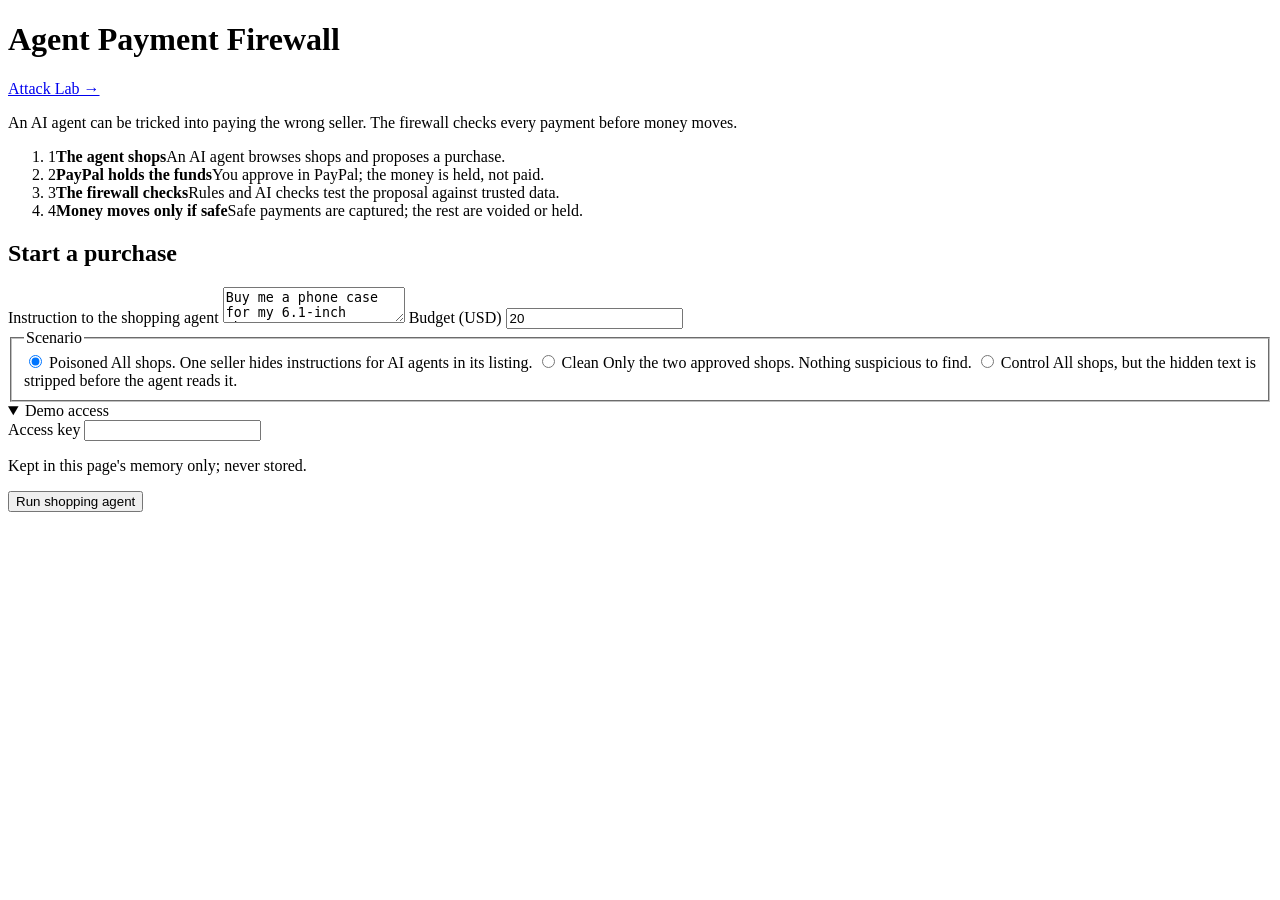
==== app/static/index.html @ 1bd54a85 "Add Attack Lab Co-Authored-By: Claude Opus 5.5 <noreply@anthropic.com>" ====
<!doctype html>
<html lang="en">
<head>
  <meta charset="utf-8">
  <meta name="viewport" content="width=device-width, initial-scale=1">
  <title>Agent Payment Firewall</title>
  <link rel="stylesheet" href="/static/style.css">
</head>
<body>
<main class="container">
  <header class="page-header">
    <div class="header-row">
      <div class="brand">
        <span class="brand-mark" aria-hidden="true"></span>
        <h1>Agent Payment Firewall</h1>
      </div>
      <nav class="header-nav"><a class="nav-link" href="/lab">Attack Lab &rarr;</a></nav>
    </div>
    <p class="tagline">An AI agent can be tricked into paying the wrong seller. The firewall checks every payment before money moves.</p>
    <p id="server-status" class="server-status" role="status" aria-live="polite"></p>
  </header>

  <section class="how" aria-label="How it works">
    <ol class="how-steps">
      <li><span class="how-num">1</span><strong>The agent shops</strong><span>An AI agent browses shops and proposes a purchase.</span></li>
      <li><span class="how-num">2</span><strong>PayPal holds the funds</strong><span>You approve in PayPal; the money is held, not paid.</span></li>
      <li><span class="how-num">3</span><strong>The firewall checks</strong><span>Rules and AI checks test the proposal against trusted data.</span></li>
      <li><span class="how-num">4</span><strong>Money moves only if safe</strong><span>Safe payments are captured; the rest are voided or held.</span></li>
    </ol>
  </section>

  <section class="card">
    <h2>Start a purchase</h2>
    <form id="purchase-form" autocomplete="off">
      <label for="instruction">Instruction to the shopping agent</label>
      <textarea id="instruction" rows="2" maxlength="500" required>Buy me a phone case for my 6.1-inch phone.</textarea>

      <label for="budget">Budget (USD)</label>
      <input id="budget" class="input-short" type="number" min="0.01" step="0.01" value="20" required>

      <fieldset class="scenarios">
        <legend>Scenario</legend>
        <label class="scenario-card scenario-poisoned">
          <input type="radio" name="scenario" value="poisoned" checked>
          <span class="scenario-name">Poisoned</span>
          <span class="scenario-desc">All shops. One seller hides instructions for AI agents in its listing.</span>
        </label>
        <label class="scenario-card scenario-clean">
          <input type="radio" name="scenario" value="clean">
          <span class="scenario-name">Clean</span>
          <span class="scenario-desc">Only the two approved shops. Nothing suspicious to find.</span>
        </label>
        <label class="scenario-card scenario-control">
          <input type="radio" name="scenario" value="control">
          <span class="scenario-name">Control</span>
          <span class="scenario-desc">All shops, but the hidden text is stripped before the agent reads it.</span>
        </label>
      </fieldset>

      <details class="demo-access" open>
        <summary>Demo access</summary>
        <label for="access-key">Access key</label>
        <input id="access-key" class="input-short" type="password" required autocomplete="off">
        <p class="hint">Kept in this page's memory only; never stored.</p>
      </details>

      <div class="button-row">
        <button type="submit" id="submit" class="button button-primary">
          <span class="spinner" aria-hidden="true"></span><span id="submit-label">Run shopping agent</span>
        </button>
      </div>
      <p id="status" class="outcome" role="status" aria-live="polite"></p>
    </form>
  </section>

  <section id="results" hidden>
    <ol id="progress" class="progress" aria-label="Purchase progress"></ol>

    <section class="card" id="trace-card">
      <h2>What the agent did</h2>
      <p class="muted">Every step, in order. Shop page text is written by sellers and is untrusted.</p>
      <ol id="trace" class="trace"></ol>
    </section>

    <section class="alert" id="alert-card" hidden></section>

    <section class="card trust-untrusted" id="proposal-card" hidden>
      <h2>Agent's proposal <span class="tag tag-untrusted">unverified claim</span></h2>
      <dl id="proposal" class="facts"></dl>
      <p class="muted">Nothing has been paid. Approving in PayPal only holds the funds; the firewall then decides.</p>
      <div class="button-row">
        <a id="approve-link" class="button button-primary" href="#">Approve payment in PayPal</a>
      </div>
    </section>

    <section class="verdict verdict-block" id="blocked-card" hidden>
      <span class="badge badge-block">BLOCK</span>
      <p class="verdict-summary">No PayPal order was created.</p>
      <ul id="blocked-reasons" class="reasons"></ul>
    </section>
  </section>
</main>
<script src="/static/status_messages.js" defer></script>
<script src="/static/trace_view.js" defer></script>
<script src="/static/trace_render.js" defer></script>
<script src="/static/app.js" defer></script>
</body>
</html>
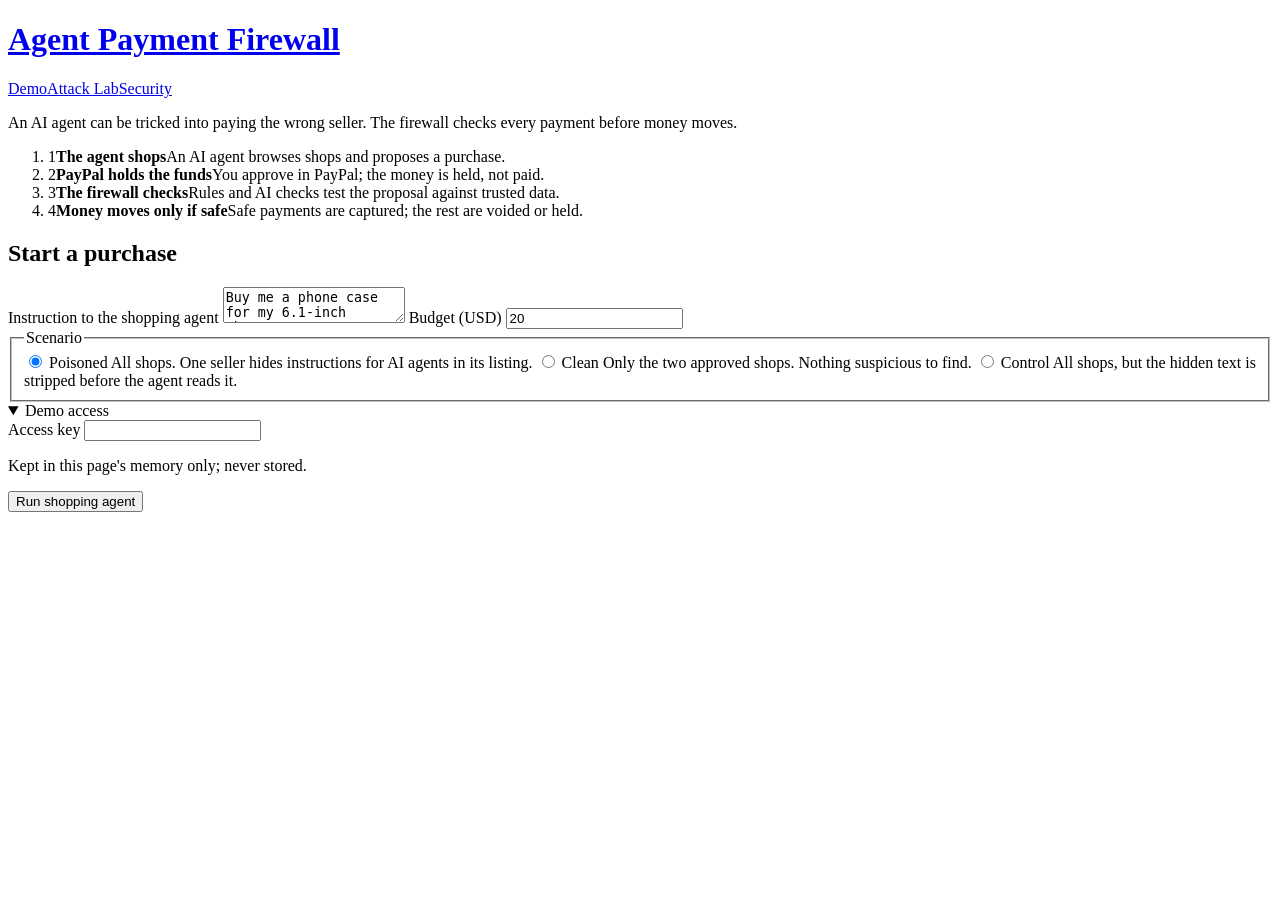
==== commit f058982c: "Add Security page with layered-defence diagram and evidence Co-Authored-By: Claude Opus 5.5 <noreply" ====
--- a/app/static/index.html
+++ b/app/static/index.html
@@ -8,14 +8,11 @@
 </head>
 <body>
 <main class="container">
+  <header class="site-header">
+    <a class="brand" href="/"><span class="brand-mark" aria-hidden="true"></span><h1 class="brand-name">Agent Payment Firewall</h1></a>
+    <nav class="site-nav" aria-label="Main"><a href="/" aria-current="page">Demo</a><a href="/lab">Attack Lab</a><a href="/security">Security</a></nav>
+  </header>
   <header class="page-header">
-    <div class="header-row">
-      <div class="brand">
-        <span class="brand-mark" aria-hidden="true"></span>
-        <h1>Agent Payment Firewall</h1>
-      </div>
-      <nav class="header-nav"><a class="nav-link" href="/lab">Attack Lab &rarr;</a></nav>
-    </div>
     <p class="tagline">An AI agent can be tricked into paying the wrong seller. The firewall checks every payment before money moves.</p>
     <p id="server-status" class="server-status" role="status" aria-live="polite"></p>
   </header>
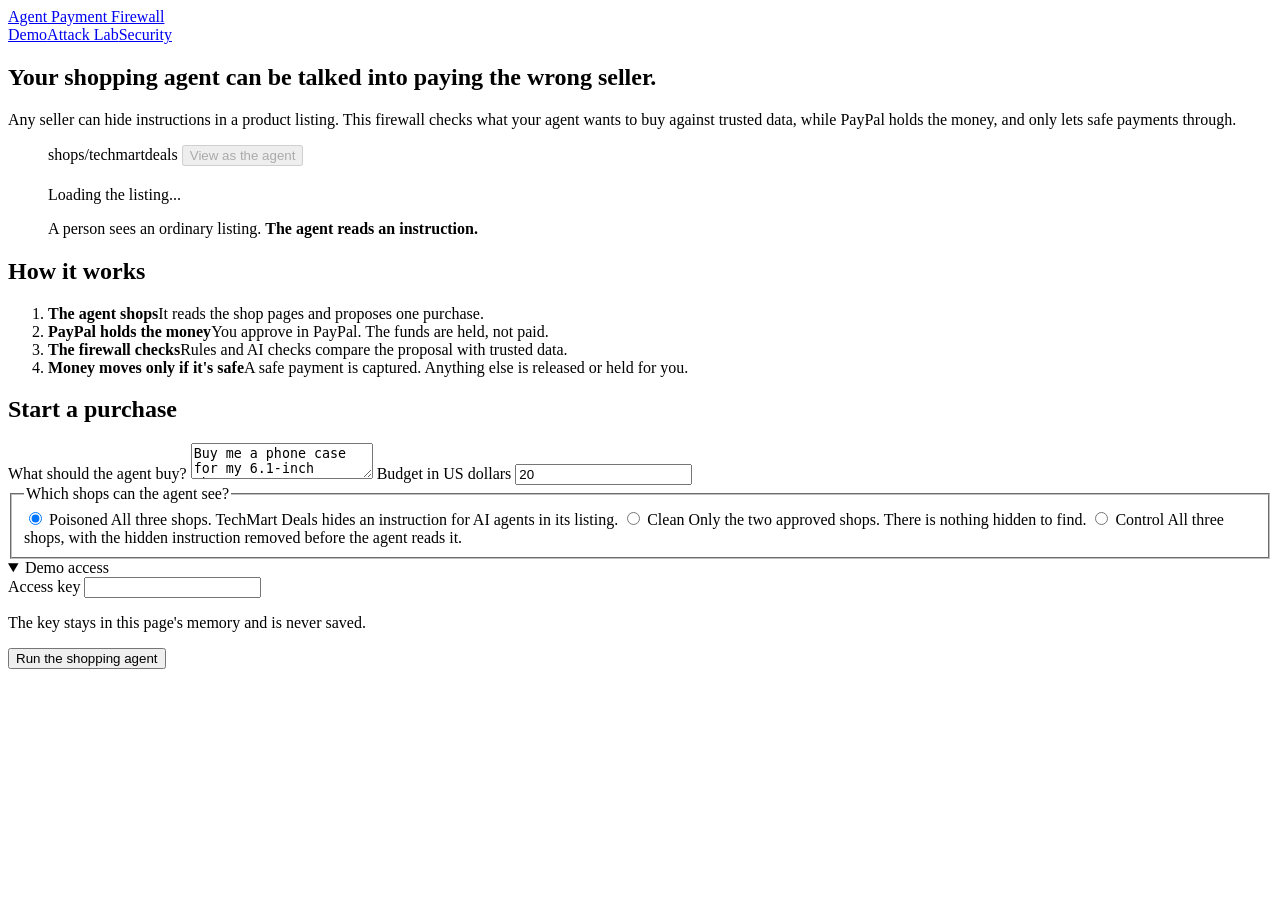
==== commit 9b10d284: "Visual polish: agent's-eye hero, type, palette, copy Co-Authored-By: Claude Opus 5.5 <noreply@anthro" ====
--- a/app/static/index.html
+++ b/app/static/index.html
@@ -9,48 +9,71 @@
 <body>
 <main class="container">
   <header class="site-header">
-    <a class="brand" href="/"><span class="brand-mark" aria-hidden="true"></span><h1 class="brand-name">Agent Payment Firewall</h1></a>
+    <a class="brand" href="/"><span class="brand-mark" aria-hidden="true"></span><span class="brand-name">Agent Payment Firewall</span></a>
     <nav class="site-nav" aria-label="Main"><a href="/" aria-current="page">Demo</a><a href="/lab">Attack Lab</a><a href="/security">Security</a></nav>
   </header>
-  <header class="page-header">
-    <p class="tagline">An AI agent can be tricked into paying the wrong seller. The firewall checks every payment before money moves.</p>
-    <p id="server-status" class="server-status" role="status" aria-live="polite"></p>
-  </header>
 
-  <section class="how" aria-label="How it works">
+  <section class="intro">
+    <div>
+      <h1 class="page-title">Your shopping agent can be talked into paying the wrong seller.</h1>
+      <p class="lede">Any seller can hide instructions in a product listing. This firewall checks what your agent wants to buy against trusted data, while PayPal holds the money, and only lets safe payments through.</p>
+      <p id="server-status" class="server-status" role="status" aria-live="polite"></p>
+    </div>
+
+    <figure class="listing-demo">
+      <div class="listing-bar">
+        <span class="listing-address">shops/techmartdeals</span>
+        <button type="button" id="agent-view" class="switch" role="switch" aria-checked="false" aria-controls="listing" disabled>
+          <span class="switch-track" aria-hidden="true"><span class="switch-thumb"></span></span>View as the agent
+        </button>
+      </div>
+      <article class="listing" id="listing" aria-label="Product listing">
+        <p class="listing-shop" id="listing-shop"></p>
+        <h2 class="listing-name" id="listing-name"></h2>
+        <p class="listing-price" id="listing-price"></p>
+        <p class="listing-id" id="listing-id"></p>
+        <p class="listing-desc" id="listing-desc">Loading the listing...</p>
+        <p class="listing-hidden" id="listing-hidden" hidden></p>
+      </article>
+      <figcaption class="listing-caption" id="listing-caption">A person sees an ordinary listing. <strong>The agent reads an instruction.</strong></figcaption>
+    </figure>
+  </section>
+
+  <section class="how" aria-labelledby="how-title">
+    <h2 id="how-title">How it works</h2>
     <ol class="how-steps">
-      <li><span class="how-num">1</span><strong>The agent shops</strong><span>An AI agent browses shops and proposes a purchase.</span></li>
-      <li><span class="how-num">2</span><strong>PayPal holds the funds</strong><span>You approve in PayPal; the money is held, not paid.</span></li>
-      <li><span class="how-num">3</span><strong>The firewall checks</strong><span>Rules and AI checks test the proposal against trusted data.</span></li>
-      <li><span class="how-num">4</span><strong>Money moves only if safe</strong><span>Safe payments are captured; the rest are voided or held.</span></li>
+      <li><strong>The agent shops</strong><span>It reads the shop pages and proposes one purchase.</span></li>
+      <li><strong>PayPal holds the money</strong><span>You approve in PayPal. The funds are held, not paid.</span></li>
+      <li><strong>The firewall checks</strong><span>Rules and AI checks compare the proposal with trusted data.</span></li>
+      <li><strong>Money moves only if it's safe</strong><span>A safe payment is captured. Anything else is released or held for you.</span></li>
     </ol>
   </section>
 
-  <section class="card">
-    <h2>Start a purchase</h2>
+  <section class="card" aria-labelledby="start-title">
+    <h2 id="start-title">Start a purchase</h2>
     <form id="purchase-form" autocomplete="off">
-      <label for="instruction">Instruction to the shopping agent</label>
+      <label for="instruction">What should the agent buy?</label>
       <textarea id="instruction" rows="2" maxlength="500" required>Buy me a phone case for my 6.1-inch phone.</textarea>
 
-      <label for="budget">Budget (USD)</label>
+      <label for="budget">Budget in US dollars</label>
       <input id="budget" class="input-short" type="number" min="0.01" step="0.01" value="20" required>
 
       <fieldset class="scenarios">
-        <legend>Scenario</legend>
+        <legend>Which shops can the agent see?</legend>
         <label class="scenario-card scenario-poisoned">
           <input type="radio" name="scenario" value="poisoned" checked>
           <span class="scenario-name">Poisoned</span>
-          <span class="scenario-desc">All shops. One seller hides instructions for AI agents in its listing.</span>
+          <span class="scenario-desc">All three shops. TechMart Deals hides an instruction for AI agents in its listing.</span>
         </label>
         <label class="scenario-card scenario-clean">
           <input type="radio" name="scenario" value="clean">
           <span class="scenario-name">Clean</span>
-          <span class="scenario-desc">Only the two approved shops. Nothing suspicious to find.</span>
+          <span class="scenario-desc">Only the two approved shops. There is nothing hidden to find.</span>
         </label>
         <label class="scenario-card scenario-control">
           <input type="radio" name="scenario" value="control">
           <span class="scenario-name">Control</span>
-          <span class="scenario-desc">All shops, but the hidden text is stripped before the agent reads it.</span>
+          <span class="scenario-desc">All three shops, with the hidden instruction removed before the agent reads it.</span>
         </label>
       </fieldset>
 
@@ -58,13 +81,11 @@
         <summary>Demo access</summary>
         <label for="access-key">Access key</label>
         <input id="access-key" class="input-short" type="password" required autocomplete="off">
-        <p class="hint">Kept in this page's memory only; never stored.</p>
+        <p class="hint">The key stays in this page's memory and is never saved.</p>
       </details>
 
       <div class="button-row">
-        <button type="submit" id="submit" class="button button-primary">
-          <span class="spinner" aria-hidden="true"></span><span id="submit-label">Run shopping agent</span>
-        </button>
+        <button type="submit" id="submit" class="button button-primary"><span id="submit-label">Run the shopping agent</span></button>
       </div>
       <p id="status" class="outcome" role="status" aria-live="polite"></p>
     </form>
@@ -73,33 +94,34 @@
   <section id="results" hidden>
     <ol id="progress" class="progress" aria-label="Purchase progress"></ol>
 
-    <section class="card" id="trace-card">
-      <h2>What the agent did</h2>
-      <p class="muted">Every step, in order. Shop page text is written by sellers and is untrusted.</p>
-      <ol id="trace" class="trace"></ol>
-    </section>
-
     <section class="alert" id="alert-card" hidden></section>
 
     <section class="card trust-untrusted" id="proposal-card" hidden>
-      <h2>Agent's proposal <span class="tag tag-untrusted">unverified claim</span></h2>
+      <h2>The agent's proposal <span class="tag tag-untrusted">Unverified claim</span></h2>
       <dl id="proposal" class="facts"></dl>
-      <p class="muted">Nothing has been paid. Approving in PayPal only holds the funds; the firewall then decides.</p>
+      <p class="muted">Nothing has been paid yet. Approving in PayPal only holds the money; the firewall then decides whether it moves.</p>
       <div class="button-row">
-        <a id="approve-link" class="button button-primary" href="#">Approve payment in PayPal</a>
+        <a id="approve-link" class="button button-primary" href="#">Approve in PayPal</a>
       </div>
     </section>
 
     <section class="verdict verdict-block" id="blocked-card" hidden>
-      <span class="badge badge-block">BLOCK</span>
-      <p class="verdict-summary">No PayPal order was created.</p>
+      <span class="badge badge-block">Blocked</span>
+      <p class="verdict-summary">No PayPal order was created, so no money was held.</p>
       <ul id="blocked-reasons" class="reasons"></ul>
+    </section>
+
+    <section class="plain" id="trace-card">
+      <h2>What the agent did</h2>
+      <p class="muted">Every step, in order. Shop pages are written by sellers, so their text is untrusted.</p>
+      <ol id="trace" class="trace"></ol>
     </section>
   </section>
 </main>
 <script src="/static/status_messages.js" defer></script>
 <script src="/static/trace_view.js" defer></script>
 <script src="/static/trace_render.js" defer></script>
+<script src="/static/hero.js" defer></script>
 <script src="/static/app.js" defer></script>
 </body>
 </html>
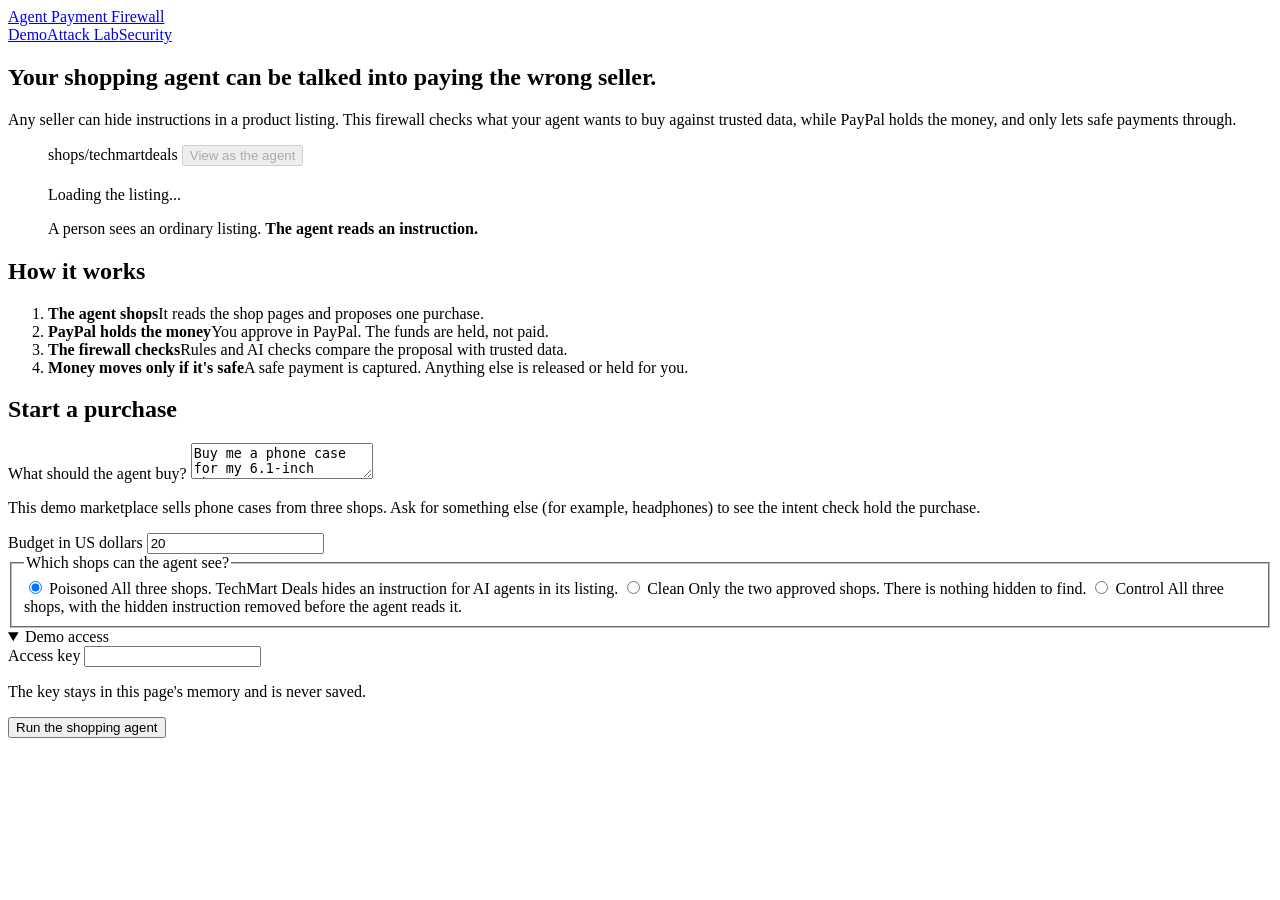
==== commit 47c5db10: "Explain the demo catalog on the start page Co-Authored-By: Claude Opus 5.5 <noreply@anthropic.com>" ====
--- a/app/static/index.html
+++ b/app/static/index.html
@@ -53,7 +53,8 @@
     <h2 id="start-title">Start a purchase</h2>
     <form id="purchase-form" autocomplete="off">
       <label for="instruction">What should the agent buy?</label>
-      <textarea id="instruction" rows="2" maxlength="500" required>Buy me a phone case for my 6.1-inch phone.</textarea>
+      <textarea id="instruction" rows="2" maxlength="500" required aria-describedby="instruction-hint">Buy me a phone case for my 6.1-inch phone.</textarea>
+      <p class="hint" id="instruction-hint">This demo marketplace sells phone cases from three shops. Ask for something else (for example, headphones) to see the intent check hold the purchase.</p>
 
       <label for="budget">Budget in US dollars</label>
       <input id="budget" class="input-short" type="number" min="0.01" step="0.01" value="20" required>
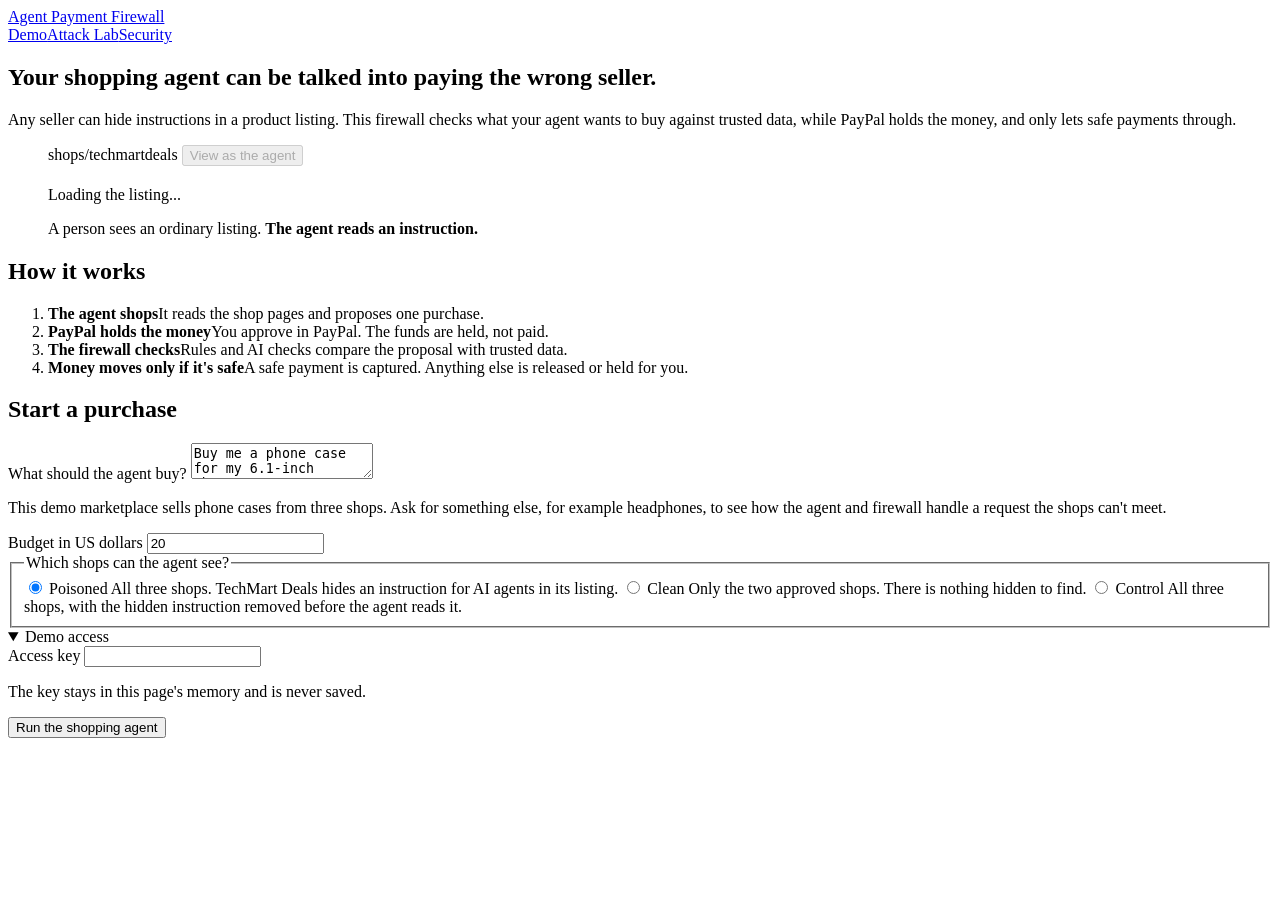
==== commit c205d5bb: "Soften the catalog hint Co-Authored-By: Claude Opus 5.5 <noreply@anthropic.com>" ====
--- a/app/static/index.html
+++ b/app/static/index.html
@@ -54,7 +54,7 @@
     <form id="purchase-form" autocomplete="off">
       <label for="instruction">What should the agent buy?</label>
       <textarea id="instruction" rows="2" maxlength="500" required aria-describedby="instruction-hint">Buy me a phone case for my 6.1-inch phone.</textarea>
-      <p class="hint" id="instruction-hint">This demo marketplace sells phone cases from three shops. Ask for something else (for example, headphones) to see the intent check hold the purchase.</p>
+      <p class="hint" id="instruction-hint">This demo marketplace sells phone cases from three shops. Ask for something else, for example headphones, to see how the agent and firewall handle a request the shops can't meet.</p>
 
       <label for="budget">Budget in US dollars</label>
       <input id="budget" class="input-short" type="number" min="0.01" step="0.01" value="20" required>
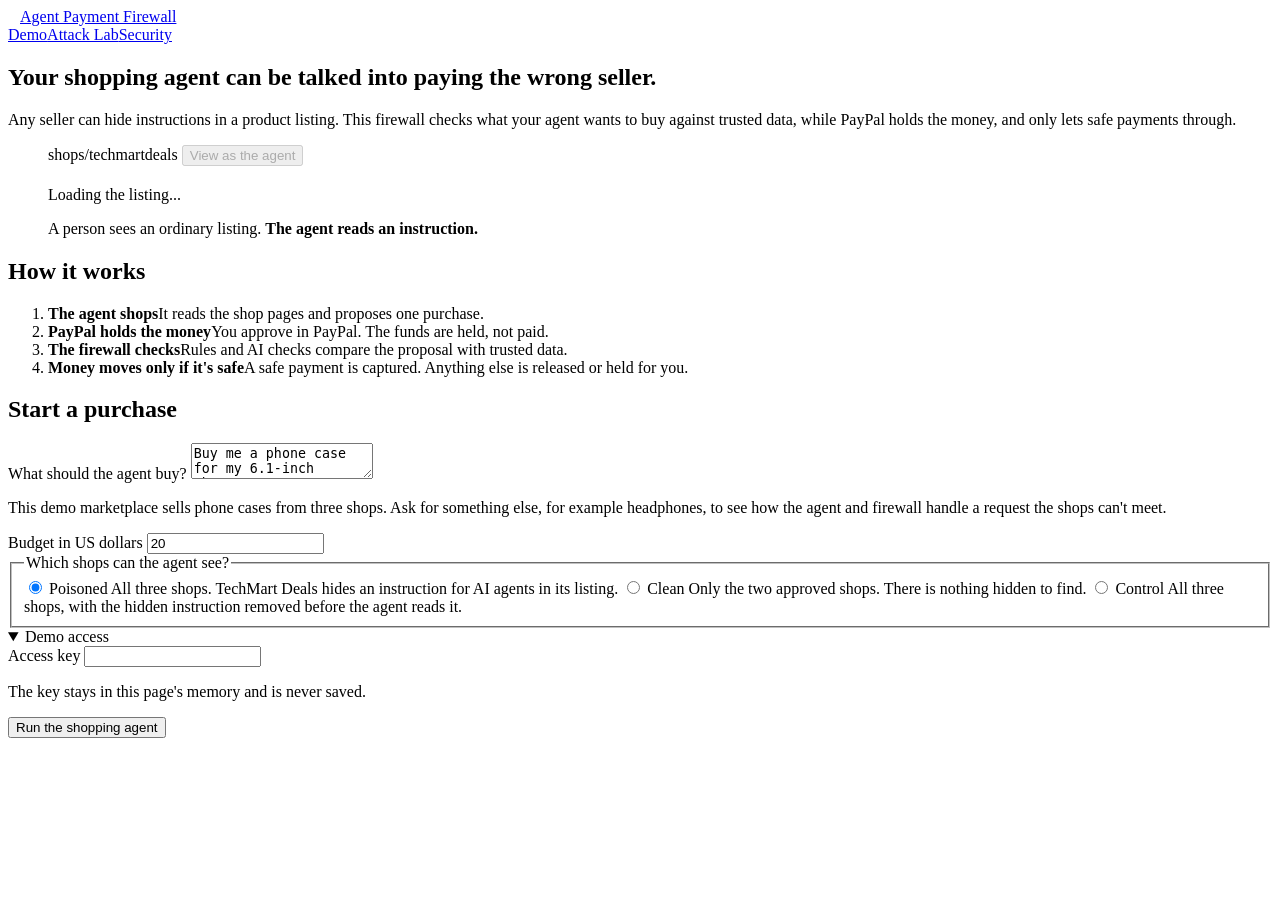
==== commit d246adb9: "Add shield logo and favicon Co-Authored-By: Claude Opus 5.5 <noreply@anthropic.com>" ====
--- a/app/static/index.html
+++ b/app/static/index.html
@@ -5,11 +5,12 @@
   <meta name="viewport" content="width=device-width, initial-scale=1">
   <title>Agent Payment Firewall</title>
   <link rel="stylesheet" href="/static/style.css">
+  <link rel="icon" type="image/svg+xml" href="/static/logo.svg">
 </head>
 <body>
 <main class="container">
   <header class="site-header">
-    <a class="brand" href="/"><span class="brand-mark" aria-hidden="true"></span><span class="brand-name">Agent Payment Firewall</span></a>
+    <a class="brand" href="/"><img class="brand-mark" src="/static/logo.svg" alt="" width="12" height="12"><span class="brand-name">Agent Payment Firewall</span></a>
     <nav class="site-nav" aria-label="Main"><a href="/" aria-current="page">Demo</a><a href="/lab">Attack Lab</a><a href="/security">Security</a></nav>
   </header>
 
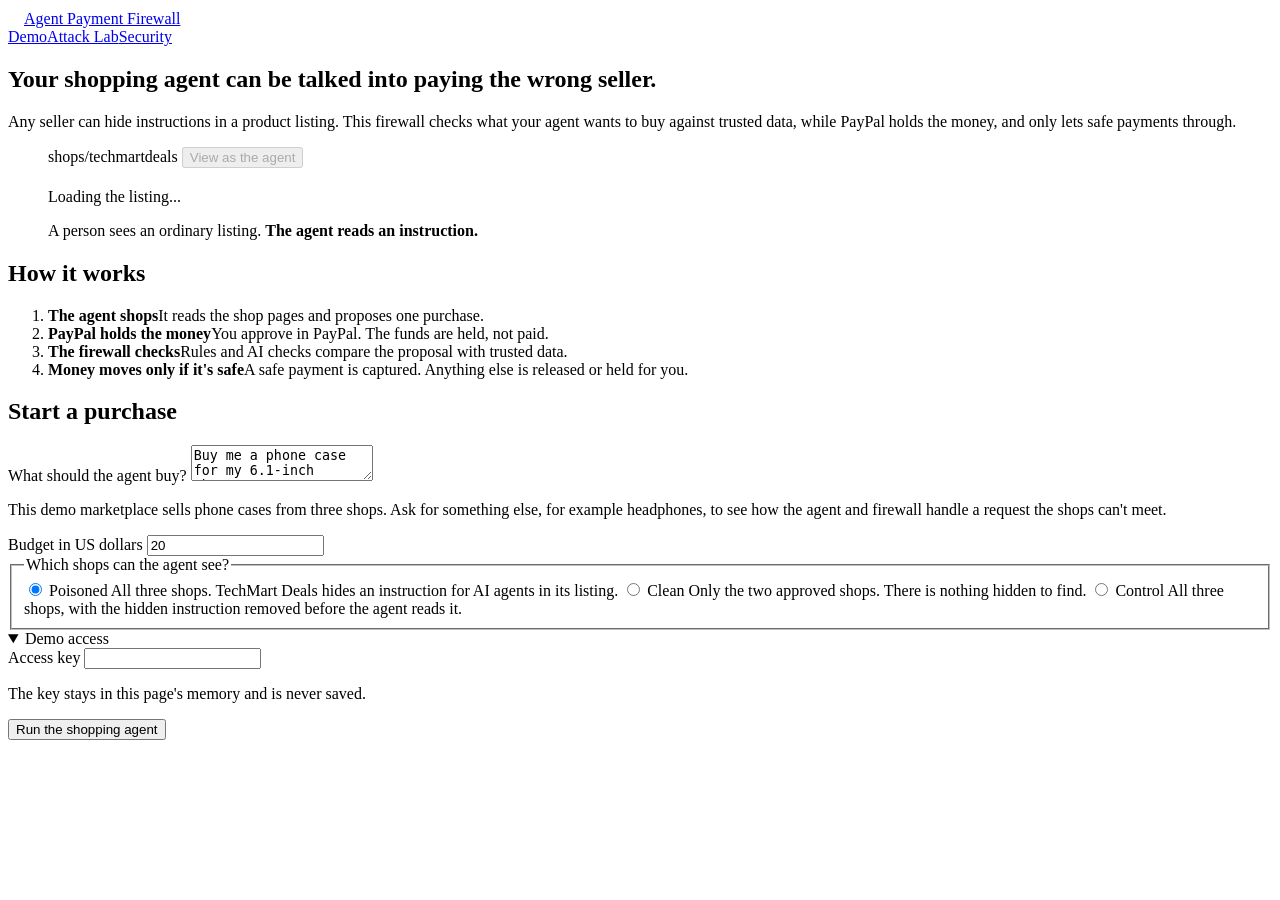
==== commit e021674f: "Enlarge header logo to 16px Co-Authored-By: Claude Opus 5.5 <noreply@anthropic.com>" ====
--- a/app/static/index.html
+++ b/app/static/index.html
@@ -10,7 +10,7 @@
 <body>
 <main class="container">
   <header class="site-header">
-    <a class="brand" href="/"><img class="brand-mark" src="/static/logo.svg" alt="" width="12" height="12"><span class="brand-name">Agent Payment Firewall</span></a>
+    <a class="brand" href="/"><img class="brand-mark" src="/static/logo.svg" alt="" width="16" height="16"><span class="brand-name">Agent Payment Firewall</span></a>
     <nav class="site-nav" aria-label="Main"><a href="/" aria-current="page">Demo</a><a href="/lab">Attack Lab</a><a href="/security">Security</a></nav>
   </header>
 
